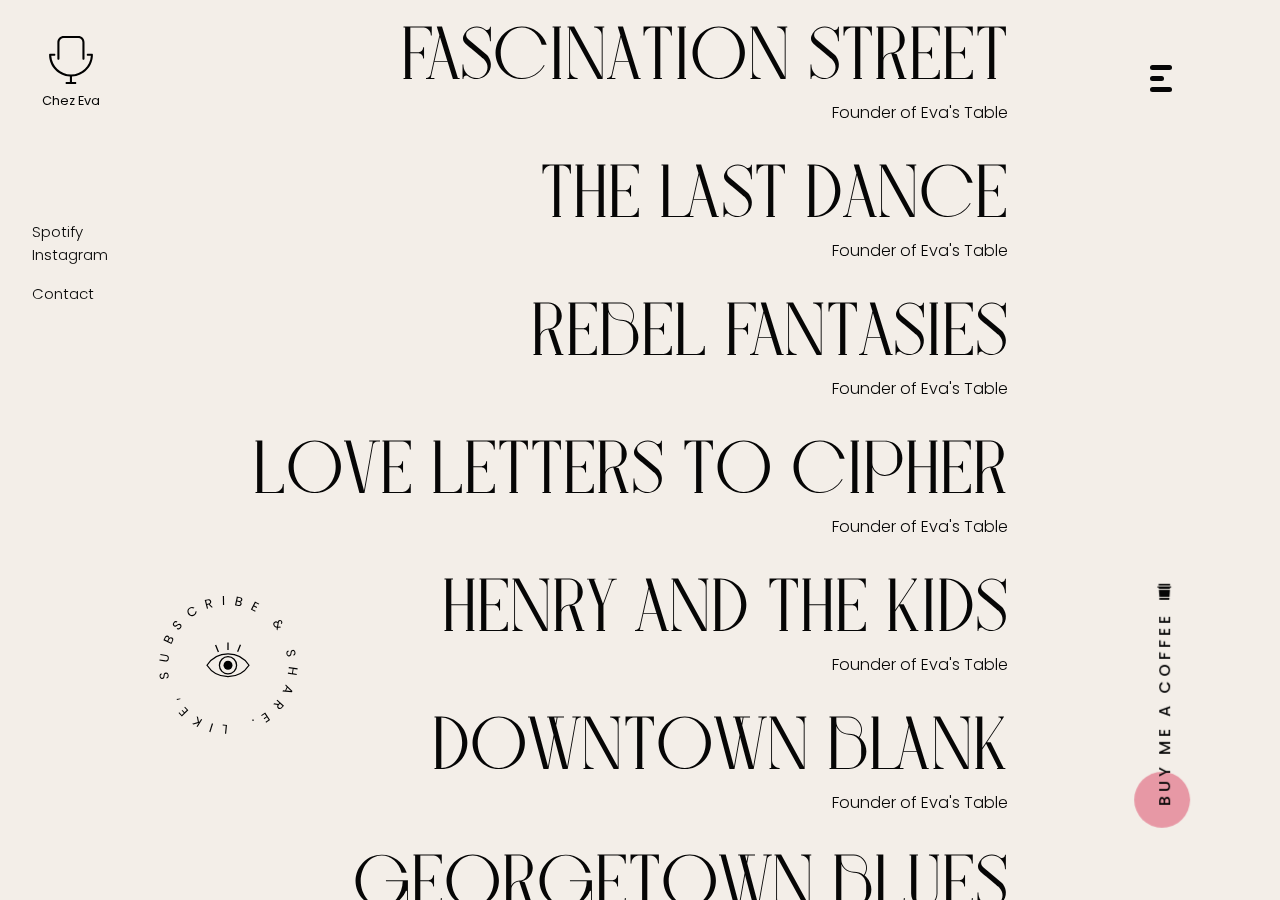
==== index.html @ 643b959c "first commit" ====
<!DOCTYPE html>
<html lang="en">
  <head>
    <meta charset="UTF-8" />
    <meta http-equiv="X-UA-Compatible" content="IE=edge" />
    <meta name="viewport" content="width=device-width, initial-scale=1.0" />
    <title>Document</title>
    <link rel="stylesheet" href="./style.css" />
  </head>
  <body>
    <ul class="menu__wrapper">
      <li class="menu__item">
        <a class="menu__item-inner">Fascination Street</a>
        <span class="menu__item-title">Founder of Eva's Table</span>
        <img
          src="https://images.pexels.com/photos/4946665/pexels-photo-4946665.jpeg?auto=compress&cs=tinysrgb&dpr=2&w=500"
          alt=""
        />
      </li>
      <li class="menu__item">
        <a class="menu__item-inner">The Last Dance</a>
        <span class="menu__item-title">Founder of Eva's Table</span>
        <img
          src="https://images.pexels.com/photos/6354297/pexels-photo-6354297.jpeg?auto=compress&cs=tinysrgb&dpr=2&w=500"
          alt=""
        />
      </li>
      <li class="menu__item">
        <a class="menu__item-inner">Rebel Fantasies</a>
        <span class="menu__item-title">Founder of Eva's Table</span>
        <img
          src="https://images.pexels.com/photos/6706066/pexels-photo-6706066.jpeg?auto=compress&cs=tinysrgb&dpr=2&w=500"
          alt=""
        />
      </li>
      <li class="menu__item">
        <a class="menu__item-inner">Love Letters to Cipher</a>
        <span class="menu__item-title">Founder of Eva's Table</span>
        <img
          src="https://images.pexels.com/photos/6948641/pexels-photo-6948641.jpeg?auto=compress&cs=tinysrgb&dpr=2&w=500"
          alt=""
        />
      </li>
      <li class="menu__item">
        <a class="menu__item-inner">Henry and the Kids</a>
        <span class="menu__item-title">Founder of Eva's Table</span>
        <img
          src="https://images.pexels.com/photos/4993047/pexels-photo-4993047.jpeg?auto=compress&cs=tinysrgb&dpr=2&w=500"
          alt=""
        />
      </li>
      <li class="menu__item">
        <a class="menu__item-inner">Downtown Blank</a>
        <span class="menu__item-title">Founder of Eva's Table</span>
        <img
          src="https://images.pexels.com/photos/1125328/pexels-photo-1125328.jpeg?auto=compress&cs=tinysrgb&dpr=2&w=500"
          alt=""
        />
      </li>
      <li class="menu__item">
        <a class="menu__item-inner">Georgetown Blues</a>
        <span class="menu__item-title">Founder of Eva's Table</span>
        <img
          src="https://images.pexels.com/photos/1790393/pexels-photo-1790393.jpeg?auto=compress&cs=tinysrgb&dpr=2&w=500"
          alt=""
        />
      </li>
      <li class="menu__item">
        <a class="menu__item-inner">When Alice comes</a>
        <span class="menu__item-title">Founder of Eva's Table</span>
        <img
          src="https://images.pexels.com/photos/3236736/pexels-photo-3236736.jpeg?auto=compress&cs=tinysrgb&dpr=2&w=500"
          alt=""
        />
      </li>
      <li class="menu__item">
        <a class="menu__item-inner">A Rabbit's Dream</a>
        <span class="menu__item-title">Founder of Eva's Table</span>
        <img
          src="https://images.pexels.com/photos/6829524/pexels-photo-6829524.jpeg?auto=compress&cs=tinysrgb&dpr=2&w=500"
          alt=""
        />
      </li>
      <li class="menu__item">
        <a class="menu__item-inner">Schizophrenia House</a>
        <span class="menu__item-title">Founder of Eva's Table</span>
        <img
          src="https://images.pexels.com/photos/5325845/pexels-photo-5325845.jpeg?auto=compress&cs=tinysrgb&dpr=2&w=500"
          alt=""
        />
      </li>
      <li class="menu__item">
        <a class="menu__item-inner">Foundation Fabrics</a>
        <span class="menu__item-title">Founder of Eva's Table</span>
        <img
          src="https://images.pexels.com/photos/5034029/pexels-photo-5034029.jpeg?auto=compress&cs=tinysrgb&dpr=2&w=500"
          alt=""
        />
      </li>
      <li class="menu__item">
        <a class="menu__item-inner">Whenever Whatever</a>
        <span class="menu__item-title">Founder of Eva's Table</span>
        <img
          src="https://images.pexels.com/photos/6623660/pexels-photo-6623660.jpeg?auto=compress&cs=tinysrgb&dpr=2&w=500"
          alt=""
        />
      </li>
      <li class="menu__item">
        <a class="menu__item-inner">Feathers of Babel</a>
        <span class="menu__item-title">Founder of Eva's Table</span>
        <img
          src="https://images.pexels.com/photos/6141297/pexels-photo-6141297.jpeg?auto=compress&cs=tinysrgb&dpr=2&w=500"
          alt=""
        />
      </li>
      <li class="menu__item">
        <a class="menu__item-inner">Golden Freckles</a>
        <img
          src="https://images.pexels.com/photos/6833444/pexels-photo-6833444.jpeg?auto=compress&cs=tinysrgb&dpr=2&w=5000"
          alt=""
        />
      </li>
    </ul>

    <!-- nav -->
    <nav>
      <input type="checkbox" id="hamburger" />
      <label for="hamburger">
        <div></div>
        <div></div>
        <div></div>
      </label>
      <ul class="nav-links">
        <div class="about-host">
          <li><a href="about.html">ABOUT</a></li>
          <li><a href="">MEET THE HOST</a></li>
          <li><a href="">APPRECIATIONS</a></li>
        </div>
        <div class="media">
          <li><a href="">Spotify</a></li>
          <li><a class="insta-link" href="">Instagram</a></li>
          <li><a href="">Twitter</a></li>
        </div>
      </ul>
    </nav>
    <!-- end nav -->

    <!-- logo -->
    <a href="#" class="logo">
      <img src="./assets/img/chair-mic.svg" alt="logo bird" />
      <h1>Chez Eva</h1>
    </a>
    <!-- end logo -->

    <!----- section  ----->
    <section class="social-links">
      <div class="social-link">
        <a
          href="https://open.spotify.com/show/0UfNJ2DoIfIveU2hghm1Io"
          target="_blank"
        >
          <span>
            <i class="fa fa-spotify" aria-hidden="true"></i>
            <span class="social-text"> Spotify</span>
          </span>
        </a>
        <a class="link" href="https://www.instagram.com/" target="_blank"
          ><span>
            <i class="fa fa-instagram" aria-hidden="true"></i>
            <span class="social-text"> Instagram</span>
          </span>
        </a>
        <span class="contact">
          <a class="link" href="https://www.instagram.com/" target="_blank"
            ><span
              ><i class="fa fa-phone" aria-hidden="true"></i>
              <span class="social-text"> Contact</span>
            </span>
          </a>
        </span>
      </div>
    </section>
    <!---- end section ----->

    <!-- cta  -->
    <a href="#" class="cta">
      <span>Buy me a coffee</span>
      <svg viewBox="0 0 455 455" style="transform: rotate(90deg)">
        <polygon
          points="83.744,370 371.256,370 383.36,174.041 71.64,174.041 	"
        />
        <polygon points="88.994,455 366.006,455 369.403,400 85.597,400 	" />
        <polygon
          points="421.506,75 33.494,75 33.494,105 67.375,105 69.787,144.041 385.213,144.041 387.625,105 421.506,105 	"
        />
        <rect x="66.389" width="322.221" height="45" />
      </svg>
    </a>
    <!-- end cta  -->

    <!-- button eye  -->
    <button class="button button--surtur">
      <svg class="textcircle" viewBox="0 0 500 500">
        <title>Like, Subscribe, & Share.</title>
        <defs>
          <path
            id="textcircle"
            d="M250,400 a150,150 0 0,1 0,-300a150,150 0 0,1 0,300Z"
          />
        </defs>
        <text>
          <textPath
            xlink:href="#textcircle"
            aria-label="Projects & client work 2020"
            textLength="900"
          >
            Like, Subscribe & Share.
          </textPath>
        </text>
      </svg>
      <svg
        aria-hidden="true"
        class="eye"
        width="70"
        height="70"
        viewBox="0 0 70 70"
        xmlns="http://www.w3.org/2000/svg"
      >
        <path
          class="eye__outer"
          d="M10.5 35.308c5.227-7.98 14.248-13.252 24.5-13.252s19.273 5.271 24.5 13.252c-5.227 7.98-14.248 13.253-24.5 13.253s-19.273-5.272-24.5-13.253z"
        />
        <path
          class="eye__lashes-up"
          d="M35 8.802v8.836M49.537 11.383l-3.31 8.192M20.522 11.684l3.31 8.192"
        />
        <path
          class="eye__lashes-down"
          d="M35 61.818v-8.836 8.836zM49.537 59.237l-3.31-8.193 3.31 8.193zM20.522 58.936l3.31-8.193-3.31 8.193z"
        />
        <circle class="eye__iris" cx="35" cy="35.31" r="5.221" />
        <circle class="eye__inner" cx="35" cy="35.31" r="10.041" />
      </svg>
    </button>
    <!-- button eye  -->

    <script src="./main.js"></script>
  </body>
</html>
---- style.css ----
@import "./css/reset.css";
@import "./css/base.css";
@import "./css/menu.css";
@import "./css/bghover.css";
@import "./css/hamburger.css";
@import "./css/navbar.css";
@import "./css/cta.css";
@import "./css/eye.css";

@import url("https://fonts.googleapis.com/css2?family=Poppins:wght@300;400;500;700&display=swap");
@font-face {
  font-family: "Bigilla";
  src: url("./assets/fonts/Bigilla.otf") format("truetype");
  font-weight: 400;
  font-style: normal;
}
@font-face {
  font-family: "Bigilla";
  src: url("./assets/fonts/Bigilla-Bold.otf") format("truetype");
  font-weight: 700;
  font-style: bold;
}
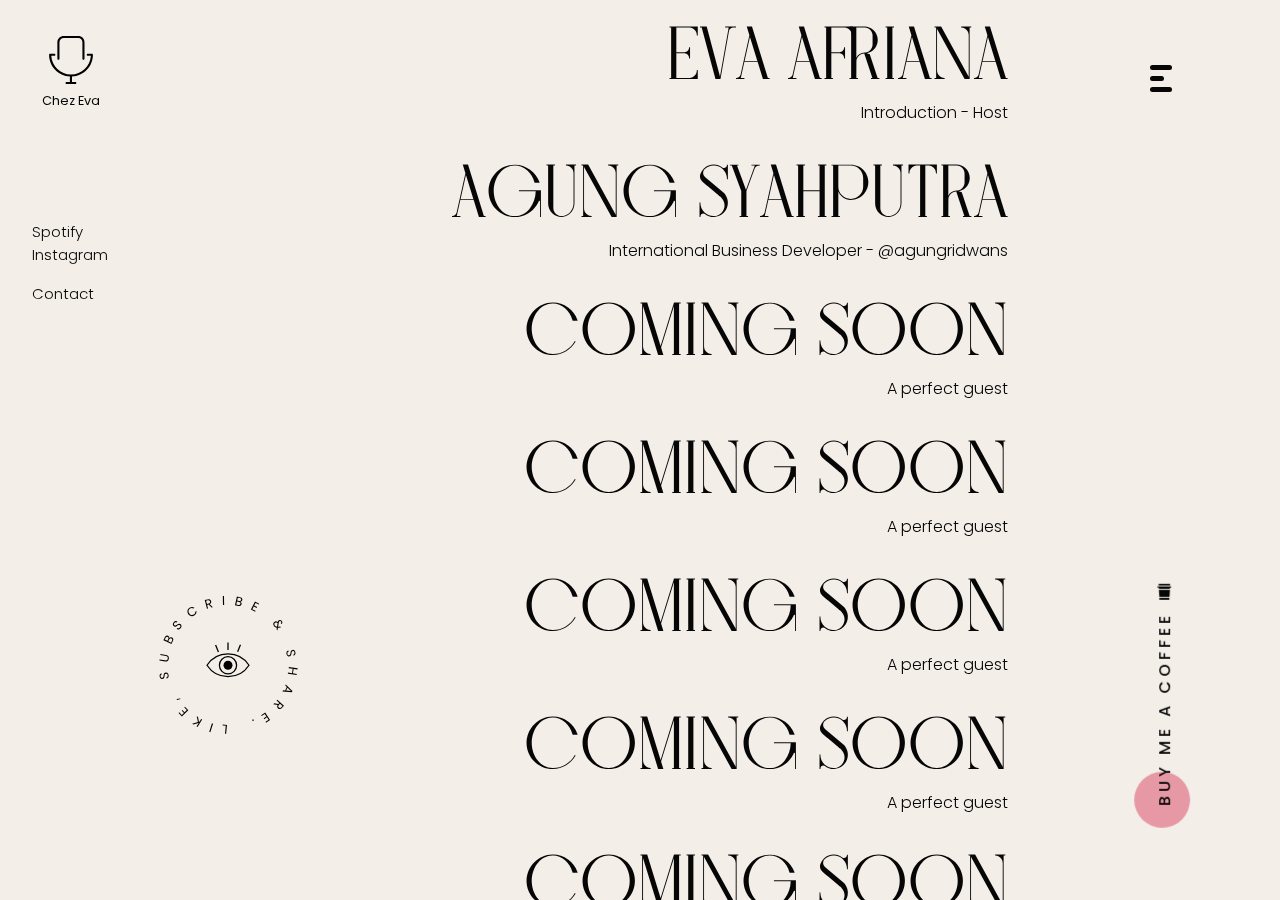
==== commit 070caffa: "create MTH" ====
--- a/index.html
+++ b/index.html
@@ -7,242 +7,244 @@
     <title>Document</title>
     <link rel="stylesheet" href="./style.css" />
   </head>
-  <body>
-    <ul class="menu__wrapper">
-      <li class="menu__item">
-        <a class="menu__item-inner">Fascination Street</a>
-        <span class="menu__item-title">Founder of Eva's Table</span>
-        <img
-          src="https://images.pexels.com/photos/4946665/pexels-photo-4946665.jpeg?auto=compress&cs=tinysrgb&dpr=2&w=500"
-          alt=""
-        />
-      </li>
-      <li class="menu__item">
-        <a class="menu__item-inner">The Last Dance</a>
-        <span class="menu__item-title">Founder of Eva's Table</span>
-        <img
-          src="https://images.pexels.com/photos/6354297/pexels-photo-6354297.jpeg?auto=compress&cs=tinysrgb&dpr=2&w=500"
-          alt=""
-        />
-      </li>
-      <li class="menu__item">
-        <a class="menu__item-inner">Rebel Fantasies</a>
-        <span class="menu__item-title">Founder of Eva's Table</span>
-        <img
-          src="https://images.pexels.com/photos/6706066/pexels-photo-6706066.jpeg?auto=compress&cs=tinysrgb&dpr=2&w=500"
-          alt=""
-        />
-      </li>
-      <li class="menu__item">
-        <a class="menu__item-inner">Love Letters to Cipher</a>
-        <span class="menu__item-title">Founder of Eva's Table</span>
-        <img
-          src="https://images.pexels.com/photos/6948641/pexels-photo-6948641.jpeg?auto=compress&cs=tinysrgb&dpr=2&w=500"
-          alt=""
-        />
-      </li>
-      <li class="menu__item">
-        <a class="menu__item-inner">Henry and the Kids</a>
-        <span class="menu__item-title">Founder of Eva's Table</span>
-        <img
-          src="https://images.pexels.com/photos/4993047/pexels-photo-4993047.jpeg?auto=compress&cs=tinysrgb&dpr=2&w=500"
-          alt=""
-        />
-      </li>
-      <li class="menu__item">
-        <a class="menu__item-inner">Downtown Blank</a>
-        <span class="menu__item-title">Founder of Eva's Table</span>
-        <img
-          src="https://images.pexels.com/photos/1125328/pexels-photo-1125328.jpeg?auto=compress&cs=tinysrgb&dpr=2&w=500"
-          alt=""
-        />
-      </li>
-      <li class="menu__item">
-        <a class="menu__item-inner">Georgetown Blues</a>
-        <span class="menu__item-title">Founder of Eva's Table</span>
-        <img
-          src="https://images.pexels.com/photos/1790393/pexels-photo-1790393.jpeg?auto=compress&cs=tinysrgb&dpr=2&w=500"
-          alt=""
-        />
-      </li>
-      <li class="menu__item">
-        <a class="menu__item-inner">When Alice comes</a>
-        <span class="menu__item-title">Founder of Eva's Table</span>
-        <img
-          src="https://images.pexels.com/photos/3236736/pexels-photo-3236736.jpeg?auto=compress&cs=tinysrgb&dpr=2&w=500"
-          alt=""
-        />
-      </li>
-      <li class="menu__item">
-        <a class="menu__item-inner">A Rabbit's Dream</a>
-        <span class="menu__item-title">Founder of Eva's Table</span>
-        <img
-          src="https://images.pexels.com/photos/6829524/pexels-photo-6829524.jpeg?auto=compress&cs=tinysrgb&dpr=2&w=500"
-          alt=""
-        />
-      </li>
-      <li class="menu__item">
-        <a class="menu__item-inner">Schizophrenia House</a>
-        <span class="menu__item-title">Founder of Eva's Table</span>
-        <img
-          src="https://images.pexels.com/photos/5325845/pexels-photo-5325845.jpeg?auto=compress&cs=tinysrgb&dpr=2&w=500"
-          alt=""
-        />
-      </li>
-      <li class="menu__item">
-        <a class="menu__item-inner">Foundation Fabrics</a>
-        <span class="menu__item-title">Founder of Eva's Table</span>
-        <img
-          src="https://images.pexels.com/photos/5034029/pexels-photo-5034029.jpeg?auto=compress&cs=tinysrgb&dpr=2&w=500"
-          alt=""
-        />
-      </li>
-      <li class="menu__item">
-        <a class="menu__item-inner">Whenever Whatever</a>
-        <span class="menu__item-title">Founder of Eva's Table</span>
-        <img
-          src="https://images.pexels.com/photos/6623660/pexels-photo-6623660.jpeg?auto=compress&cs=tinysrgb&dpr=2&w=500"
-          alt=""
-        />
-      </li>
-      <li class="menu__item">
-        <a class="menu__item-inner">Feathers of Babel</a>
-        <span class="menu__item-title">Founder of Eva's Table</span>
-        <img
-          src="https://images.pexels.com/photos/6141297/pexels-photo-6141297.jpeg?auto=compress&cs=tinysrgb&dpr=2&w=500"
-          alt=""
-        />
-      </li>
-      <li class="menu__item">
-        <a class="menu__item-inner">Golden Freckles</a>
-        <img
-          src="https://images.pexels.com/photos/6833444/pexels-photo-6833444.jpeg?auto=compress&cs=tinysrgb&dpr=2&w=5000"
-          alt=""
-        />
-      </li>
-    </ul>
-
-    <!-- nav -->
-    <nav>
-      <input type="checkbox" id="hamburger" />
-      <label for="hamburger">
-        <div></div>
-        <div></div>
-        <div></div>
-      </label>
-      <ul class="nav-links">
-        <div class="about-host">
-          <li><a href="about.html">ABOUT</a></li>
-          <li><a href="">MEET THE HOST</a></li>
-          <li><a href="">APPRECIATIONS</a></li>
-        </div>
-        <div class="media">
-          <li><a href="">Spotify</a></li>
-          <li><a class="insta-link" href="">Instagram</a></li>
-          <li><a href="">Twitter</a></li>
-        </div>
+  <body data-barba="wrapper">
+    <main id="home" data-barba="container" data-barba-namespace="home">
+      <ul class="menu__wrapper">
+        <li class="menu__item">
+          <a class="menu__item-inner">Eva AFRIANA</a>
+          <span class="menu__item-title">Introduction - Host</span>
+          <img src="./assets/img/host2.jpg" alt="" />
+        </li>
+        <li class="menu__item">
+          <a class="menu__item-inner">Agung SYAHPUTRA</a>
+          <span class="menu__item-title"
+            >International Business Developer - @agungridwans</span
+          >
+          <img
+            src="https://images.pexels.com/photos/6354297/pexels-photo-6354297.jpeg?auto=compress&cs=tinysrgb&dpr=2&w=500"
+            alt=""
+          />
+        </li>
+        <li class="menu__item">
+          <a class="menu__item-inner">Coming SOON</a>
+          <span class="menu__item-title">A perfect guest</span>
+          <img
+            src="https://images.pexels.com/photos/6706066/pexels-photo-6706066.jpeg?auto=compress&cs=tinysrgb&dpr=2&w=500"
+            alt=""
+          />
+        </li>
+        <li class="menu__item">
+          <a class="menu__item-inner">Coming SOON</a>
+          <span class="menu__item-title">A perfect guest</span>
+          <img
+            src="https://images.pexels.com/photos/6948641/pexels-photo-6948641.jpeg?auto=compress&cs=tinysrgb&dpr=2&w=500"
+            alt=""
+          />
+        </li>
+        <li class="menu__item">
+          <a class="menu__item-inner">Coming SOON</a>
+          <span class="menu__item-title">A perfect guest</span>
+          <img
+            src="https://images.pexels.com/photos/4993047/pexels-photo-4993047.jpeg?auto=compress&cs=tinysrgb&dpr=2&w=500"
+            alt=""
+          />
+        </li>
+        <li class="menu__item">
+          <a class="menu__item-inner">Coming SOON</a>
+          <span class="menu__item-title">A perfect guest</span>
+          <img
+            src="https://images.pexels.com/photos/1125328/pexels-photo-1125328.jpeg?auto=compress&cs=tinysrgb&dpr=2&w=500"
+            alt=""
+          />
+        </li>
+        <li class="menu__item">
+          <a class="menu__item-inner">Coming SOON</a>
+          <span class="menu__item-title">A perfect guest</span>
+          <img
+            src="https://images.pexels.com/photos/1790393/pexels-photo-1790393.jpeg?auto=compress&cs=tinysrgb&dpr=2&w=500"
+            alt=""
+          />
+        </li>
+        <li class="menu__item">
+          <a class="menu__item-inner">Coming SOON</a>
+          <span class="menu__item-title">A perfect guest</span>
+          <img
+            src="https://images.pexels.com/photos/3236736/pexels-photo-3236736.jpeg?auto=compress&cs=tinysrgb&dpr=2&w=500"
+            alt=""
+          />
+        </li>
+        <li class="menu__item">
+          <a class="menu__item-inner">Coming SOON</a>
+          <span class="menu__item-title">A perfect guest</span>
+          <img
+            src="https://images.pexels.com/photos/6829524/pexels-photo-6829524.jpeg?auto=compress&cs=tinysrgb&dpr=2&w=500"
+            alt=""
+          />
+        </li>
+        <li class="menu__item">
+          <a class="menu__item-inner">Coming SOON</a>
+          <span class="menu__item-title">A perfect guest</span>
+          <img
+            src="https://images.pexels.com/photos/5325845/pexels-photo-5325845.jpeg?auto=compress&cs=tinysrgb&dpr=2&w=500"
+            alt=""
+          />
+        </li>
+        <li class="menu__item">
+          <a class="menu__item-inner">Coming SOON</a>
+          <span class="menu__item-title">A perfect guest</span>
+          <img
+            src="https://images.pexels.com/photos/5034029/pexels-photo-5034029.jpeg?auto=compress&cs=tinysrgb&dpr=2&w=500"
+            alt=""
+          />
+        </li>
+        <li class="menu__item">
+          <a class="menu__item-inner">Coming SOON</a>
+          <span class="menu__item-title">A perfect guest</span>
+          <img
+            src="https://images.pexels.com/photos/6623660/pexels-photo-6623660.jpeg?auto=compress&cs=tinysrgb&dpr=2&w=500"
+            alt=""
+          />
+        </li>
+        <li class="menu__item">
+          <a class="menu__item-inner">Coming SOON</a>
+          <span class="menu__item-title">A perfect guest</span>
+          <img
+            src="https://images.pexels.com/photos/6141297/pexels-photo-6141297.jpeg?auto=compress&cs=tinysrgb&dpr=2&w=500"
+            alt=""
+          />
+        </li>
+        <li class="menu__item">
+          <a class="menu__item-inner">Coming SOON</a>
+          <span class="menu__item-title">A perfect guest</span>
+          <img
+            src="https://images.pexels.com/photos/6833444/pexels-photo-6833444.jpeg?auto=compress&cs=tinysrgb&dpr=2&w=5000"
+            alt=""
+          />
+        </li>
       </ul>
-    </nav>
-    <!-- end nav -->
-
-    <!-- logo -->
-    <a href="#" class="logo">
-      <img src="./assets/img/chair-mic.svg" alt="logo bird" />
-      <h1>Chez Eva</h1>
-    </a>
-    <!-- end logo -->
-
-    <!----- section  ----->
-    <section class="social-links">
-      <div class="social-link">
-        <a
-          href="https://open.spotify.com/show/0UfNJ2DoIfIveU2hghm1Io"
-          target="_blank"
-        >
-          <span>
-            <i class="fa fa-spotify" aria-hidden="true"></i>
-            <span class="social-text"> Spotify</span>
-          </span>
-        </a>
-        <a class="link" href="https://www.instagram.com/" target="_blank"
-          ><span>
-            <i class="fa fa-instagram" aria-hidden="true"></i>
-            <span class="social-text"> Instagram</span>
-          </span>
-        </a>
-        <span class="contact">
-          <a class="link" href="https://www.instagram.com/" target="_blank"
-            ><span
-              ><i class="fa fa-phone" aria-hidden="true"></i>
-              <span class="social-text"> Contact</span>
+
+      <!-- nav -->
+      <nav>
+        <input type="checkbox" id="hamburger" class="hamburger" />
+        <label for="hamburger">
+          <div></div>
+          <div></div>
+          <div></div>
+        </label>
+        <ul class="nav-links">
+          <div class="about-host">
+            <li><a href="/" class="active">HOME</a></li>
+            <li><a href="about.html">ABOUT</a></li>
+            <li><a href="meetthehost.html">MEET THE HOST</a></li>
+          </div>
+          <div class="media">
+            <li><a href="">Spotify</a></li>
+            <li><a class="insta-link" href="">Instagram</a></li>
+            <li><a href="">Twitter</a></li>
+          </div>
+        </ul>
+      </nav>
+      <!-- end nav -->
+
+      <!-- logo -->
+      <a href="#" class="logo">
+        <img src="./assets/img/chair-mic.svg" alt="logo bird" />
+        <h1>Chez Eva</h1>
+      </a>
+      <!-- end logo -->
+
+      <!----- section  ----->
+      <section class="social-links">
+        <div class="social-link">
+          <a
+            href="https://open.spotify.com/show/0UfNJ2DoIfIveU2hghm1Io"
+            target="_blank"
+          >
+            <span>
+              <i class="fa fa-spotify" aria-hidden="true"></i>
+              <span class="social-text"> Spotify</span>
             </span>
           </a>
-        </span>
-      </div>
-    </section>
-    <!---- end section ----->
-
-    <!-- cta  -->
-    <a href="#" class="cta">
-      <span>Buy me a coffee</span>
-      <svg viewBox="0 0 455 455" style="transform: rotate(90deg)">
-        <polygon
-          points="83.744,370 371.256,370 383.36,174.041 71.64,174.041 	"
-        />
-        <polygon points="88.994,455 366.006,455 369.403,400 85.597,400 	" />
-        <polygon
-          points="421.506,75 33.494,75 33.494,105 67.375,105 69.787,144.041 385.213,144.041 387.625,105 421.506,105 	"
-        />
-        <rect x="66.389" width="322.221" height="45" />
-      </svg>
-    </a>
-    <!-- end cta  -->
-
-    <!-- button eye  -->
-    <button class="button button--surtur">
-      <svg class="textcircle" viewBox="0 0 500 500">
-        <title>Like, Subscribe, & Share.</title>
-        <defs>
+          <a class="link" href="https://www.instagram.com/" target="_blank"
+            ><span>
+              <i class="fa fa-instagram" aria-hidden="true"></i>
+              <span class="social-text"> Instagram</span>
+            </span>
+          </a>
+          <span class="contact">
+            <a class="link" href="https://www.instagram.com/" target="_blank"
+              ><span
+                ><i class="fa fa-phone" aria-hidden="true"></i>
+                <span class="social-text"> Contact</span>
+              </span>
+            </a>
+          </span>
+        </div>
+      </section>
+      <!---- end section ----->
+
+      <!-- cta  -->
+      <a href="#" class="cta">
+        <span>Buy me a coffee</span>
+        <svg viewBox="0 0 455 455" style="transform: rotate(90deg)">
+          <polygon
+            points="83.744,370 371.256,370 383.36,174.041 71.64,174.041 	"
+          />
+          <polygon points="88.994,455 366.006,455 369.403,400 85.597,400 	" />
+          <polygon
+            points="421.506,75 33.494,75 33.494,105 67.375,105 69.787,144.041 385.213,144.041 387.625,105 421.506,105 	"
+          />
+          <rect x="66.389" width="322.221" height="45" />
+        </svg>
+      </a>
+      <!-- end cta  -->
+
+      <!-- button eye  -->
+      <button class="button button--surtur">
+        <svg class="textcircle" viewBox="0 0 500 500">
+          <title>Like, Subscribe, & Share.</title>
+          <defs>
+            <path
+              id="textcircle"
+              d="M250,400 a150,150 0 0,1 0,-300a150,150 0 0,1 0,300Z"
+            />
+          </defs>
+          <text>
+            <textPath
+              xlink:href="#textcircle"
+              aria-label="Projects & client work 2020"
+              textLength="900"
+            >
+              Like, Subscribe & Share.
+            </textPath>
+          </text>
+        </svg>
+        <svg
+          aria-hidden="true"
+          class="eye"
+          width="70"
+          height="70"
+          viewBox="0 0 70 70"
+          xmlns="http://www.w3.org/2000/svg"
+        >
           <path
-            id="textcircle"
-            d="M250,400 a150,150 0 0,1 0,-300a150,150 0 0,1 0,300Z"
-          />
-        </defs>
-        <text>
-          <textPath
-            xlink:href="#textcircle"
-            aria-label="Projects & client work 2020"
-            textLength="900"
-          >
-            Like, Subscribe & Share.
-          </textPath>
-        </text>
-      </svg>
-      <svg
-        aria-hidden="true"
-        class="eye"
-        width="70"
-        height="70"
-        viewBox="0 0 70 70"
-        xmlns="http://www.w3.org/2000/svg"
-      >
-        <path
-          class="eye__outer"
-          d="M10.5 35.308c5.227-7.98 14.248-13.252 24.5-13.252s19.273 5.271 24.5 13.252c-5.227 7.98-14.248 13.253-24.5 13.253s-19.273-5.272-24.5-13.253z"
-        />
-        <path
-          class="eye__lashes-up"
-          d="M35 8.802v8.836M49.537 11.383l-3.31 8.192M20.522 11.684l3.31 8.192"
-        />
-        <path
-          class="eye__lashes-down"
-          d="M35 61.818v-8.836 8.836zM49.537 59.237l-3.31-8.193 3.31 8.193zM20.522 58.936l3.31-8.193-3.31 8.193z"
-        />
-        <circle class="eye__iris" cx="35" cy="35.31" r="5.221" />
-        <circle class="eye__inner" cx="35" cy="35.31" r="10.041" />
-      </svg>
-    </button>
-    <!-- button eye  -->
+            class="eye__outer"
+            d="M10.5 35.308c5.227-7.98 14.248-13.252 24.5-13.252s19.273 5.271 24.5 13.252c-5.227 7.98-14.248 13.253-24.5 13.253s-19.273-5.272-24.5-13.253z"
+          />
+          <path
+            class="eye__lashes-up"
+            d="M35 8.802v8.836M49.537 11.383l-3.31 8.192M20.522 11.684l3.31 8.192"
+          />
+          <path
+            class="eye__lashes-down"
+            d="M35 61.818v-8.836 8.836zM49.537 59.237l-3.31-8.193 3.31 8.193zM20.522 58.936l3.31-8.193-3.31 8.193z"
+          />
+          <circle class="eye__iris" cx="35" cy="35.31" r="5.221" />
+          <circle class="eye__inner" cx="35" cy="35.31" r="10.041" />
+        </svg>
+      </button>
+      <!-- button eye  -->
+    </main>
 
     <script src="./main.js"></script>
   </body>
--- a/style.css
+++ b/style.css
@@ -1,11 +1,13 @@
 @import "./css/reset.css";
 @import "./css/base.css";
-@import "./css/menu.css";
 @import "./css/bghover.css";
 @import "./css/hamburger.css";
 @import "./css/navbar.css";
 @import "./css/cta.css";
+@import "./css/about.css";
 @import "./css/eye.css";
+@import "./css/home.css";
+@import "./css/meetthehost.css";
 
 @import url("https://fonts.googleapis.com/css2?family=Poppins:wght@300;400;500;700&display=swap");
 @font-face {
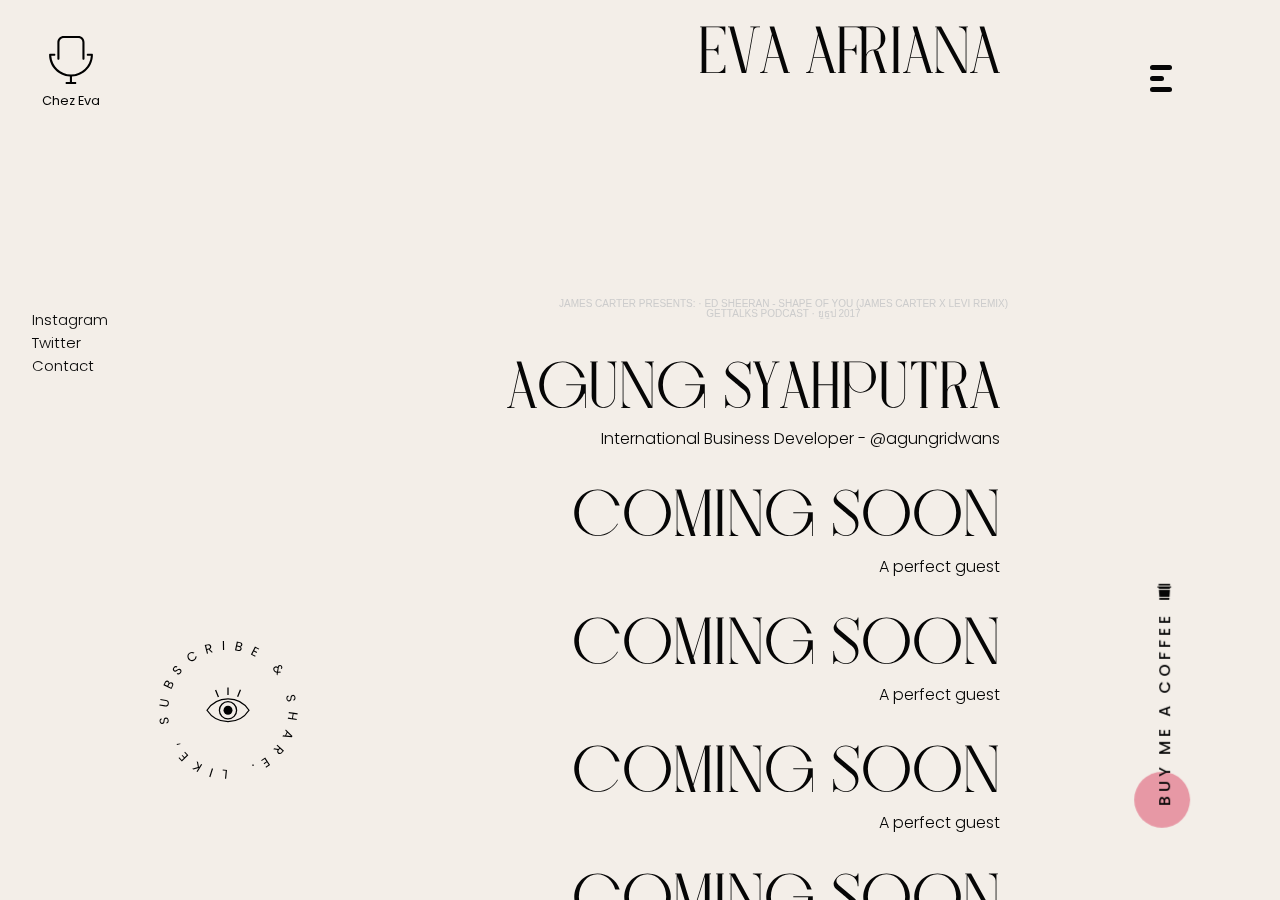
==== commit 8292f717: "add mth & barba" ====
--- a/index.html
+++ b/index.html
@@ -4,15 +4,88 @@
     <meta charset="UTF-8" />
     <meta http-equiv="X-UA-Compatible" content="IE=edge" />
     <meta name="viewport" content="width=device-width, initial-scale=1.0" />
+    <link
+      rel="stylesheet"
+      href="https://cdnjs.cloudflare.com/ajax/libs/font-awesome/5.15.3/css/all.min.css"
+      integrity="sha512-iBBXm8fW90+nuLcSKlbmrPcLa0OT92xO1BIsZ+ywDWZCvqsWgccV3gFoRBv0z+8dLJgyAHIhR35VZc2oM/gI1w=="
+      crossorigin="anonymous"
+    />
     <title>Document</title>
     <link rel="stylesheet" href="./style.css" />
   </head>
   <body data-barba="wrapper">
-    <main id="home" data-barba="container" data-barba-namespace="home">
+    <div id="home" data-barba="container" data-barba-namespace="home">
       <ul class="menu__wrapper">
         <li class="menu__item">
           <a class="menu__item-inner">Eva AFRIANA</a>
-          <span class="menu__item-title">Introduction - Host</span>
+          <iframe
+            width="100%"
+            height="200"
+            scrolling="no"
+            frameborder="no"
+            allow="autoplay"
+            src="https://w.soundcloud.com/player/?url=https%3A//api.soundcloud.com/tracks/301653699&color=%23ff5500&auto_play=false&hide_related=false&show_comments=true&show_user=true&show_reposts=false&show_teaser=true&visual=true"
+          ></iframe>
+          <div
+            style="
+              font-size: 10px;
+              color: #cccccc;
+              line-break: anywhere;
+              word-break: normal;
+              overflow: hidden;
+              white-space: nowrap;
+              text-overflow: ellipsis;
+              font-family: Interstate, Lucida Grande, Lucida Sans Unicode,
+                Lucida Sans, Garuda, Verdana, Tahoma, sans-serif;
+              font-weight: 100;
+            "
+          >
+            <a
+              href="https://soundcloud.com/jamescarterpresents"
+              title="James Carter Presents:"
+              target="_blank"
+              style="color: #cccccc; text-decoration: none"
+              >James Carter Presents:</a
+            >
+            ·
+            <a
+              href="https://soundcloud.com/jamescarterpresents/shape-of-you"
+              title="Ed Sheeran - Shape Of You (James Carter x Levi Remix)"
+              target="_blank"
+              style="color: #cccccc; text-decoration: none"
+              >Ed Sheeran - Shape Of You (James Carter x Levi Remix)</a
+            >
+          </div>
+          <div
+            style="
+              font-size: 10px;
+              color: #cccccc;
+              line-break: anywhere;
+              word-break: normal;
+              overflow: hidden;
+              white-space: nowrap;
+              text-overflow: ellipsis;
+              font-family: Interstate, Lucida Grande, Lucida Sans Unicode,
+                Lucida Sans, Garuda, Verdana, Tahoma, sans-serif;
+              font-weight: 100;
+            "
+          >
+            <a
+              href="https://soundcloud.com/gettalks"
+              title="GetTalks Podcast"
+              target="_blank"
+              style="color: #cccccc; text-decoration: none"
+              >GetTalks Podcast</a
+            >
+            ·
+            <a
+              href="https://soundcloud.com/gettalks/sets/youtoop"
+              title="ยูธูป 2017"
+              target="_blank"
+              style="color: #cccccc; text-decoration: none"
+              >ยูธูป 2017</a
+            >
+          </div>
           <img src="./assets/img/host2.jpg" alt="" />
         </li>
         <li class="menu__item">
@@ -122,29 +195,6 @@
           />
         </li>
       </ul>
-
-      <!-- nav -->
-      <nav>
-        <input type="checkbox" id="hamburger" class="hamburger" />
-        <label for="hamburger">
-          <div></div>
-          <div></div>
-          <div></div>
-        </label>
-        <ul class="nav-links">
-          <div class="about-host">
-            <li><a href="/" class="active">HOME</a></li>
-            <li><a href="about.html">ABOUT</a></li>
-            <li><a href="meetthehost.html">MEET THE HOST</a></li>
-          </div>
-          <div class="media">
-            <li><a href="">Spotify</a></li>
-            <li><a class="insta-link" href="">Instagram</a></li>
-            <li><a href="">Twitter</a></li>
-          </div>
-        </ul>
-      </nav>
-      <!-- end nav -->
 
       <!-- logo -->
       <a href="#" class="logo">
@@ -156,22 +206,28 @@
       <!----- section  ----->
       <section class="social-links">
         <div class="social-link">
-          <a
-            href="https://open.spotify.com/show/0UfNJ2DoIfIveU2hghm1Io"
-            target="_blank"
-          >
-            <span>
-              <i class="fa fa-spotify" aria-hidden="true"></i>
-              <span class="social-text"> Spotify</span>
-            </span>
-          </a>
-          <a class="link" href="https://www.instagram.com/" target="_blank"
-            ><span>
-              <i class="fa fa-instagram" aria-hidden="true"></i>
-              <span class="social-text"> Instagram</span>
-            </span>
-          </a>
+          <iframe
+            src="https://open.spotify.com/follow/1/?uri=spotify:artist:4S9EykWXhStSc15wEx8QFK?si=RZRTh1FgQlenc9Qyz4Rm7w&size=detail&theme=light&show-count=0"
+            width="200"
+            height="56"
+            scrolling="no"
+            frameborder="0"
+            style="border: none; overflow: hidden"
+            allowtransparency="true"
+          ></iframe>
           <span class="contact">
+            <a class="link" href="https://www.instagram.com/" target="_blank">
+              <span>
+                <i class="fab fa-instagram"></i>
+              </span>
+              Instagram
+            </a>
+            <a class="link" href="https://www.twitter.com/" target="_blank">
+              <span>
+                <i class="fab fa-twitter"></i>
+              </span>
+              Twitter
+            </a>
             <a class="link" href="https://www.instagram.com/" target="_blank"
               ><span
                 ><i class="fa fa-phone" aria-hidden="true"></i>
@@ -244,8 +300,31 @@
         </svg>
       </button>
       <!-- button eye  -->
-    </main>
-
+    </div>
+    <!-- nav -->
+    <nav>
+      <input type="checkbox" id="hamburger" class="hamburger" />
+      <label for="hamburger">
+        <div></div>
+        <div></div>
+        <div></div>
+      </label>
+      <ul class="nav-links">
+        <div class="about-host">
+          <li><a href="/" class="">HOME</a></li>
+          <li><a href="about.html">ABOUT</a></li>
+          <li><a href="meetthehost.html">MEET THE HOST</a></li>
+        </div>
+        <div class="media">
+          <li><a href="">Twitter</a></li>
+          <li><a class="insta-link" href="">Instagram</a></li>
+          <li><a href="">Contact</a></li>
+        </div>
+      </ul>
+    </nav>
+    <!-- end nav -->
+    <script src="https://cdn.jsdelivr.net/npm/@barba/core"></script>
+    <script src="https://cdn.jsdelivr.net/npm/@barba/css"></script>
     <script src="./main.js"></script>
   </body>
 </html>
